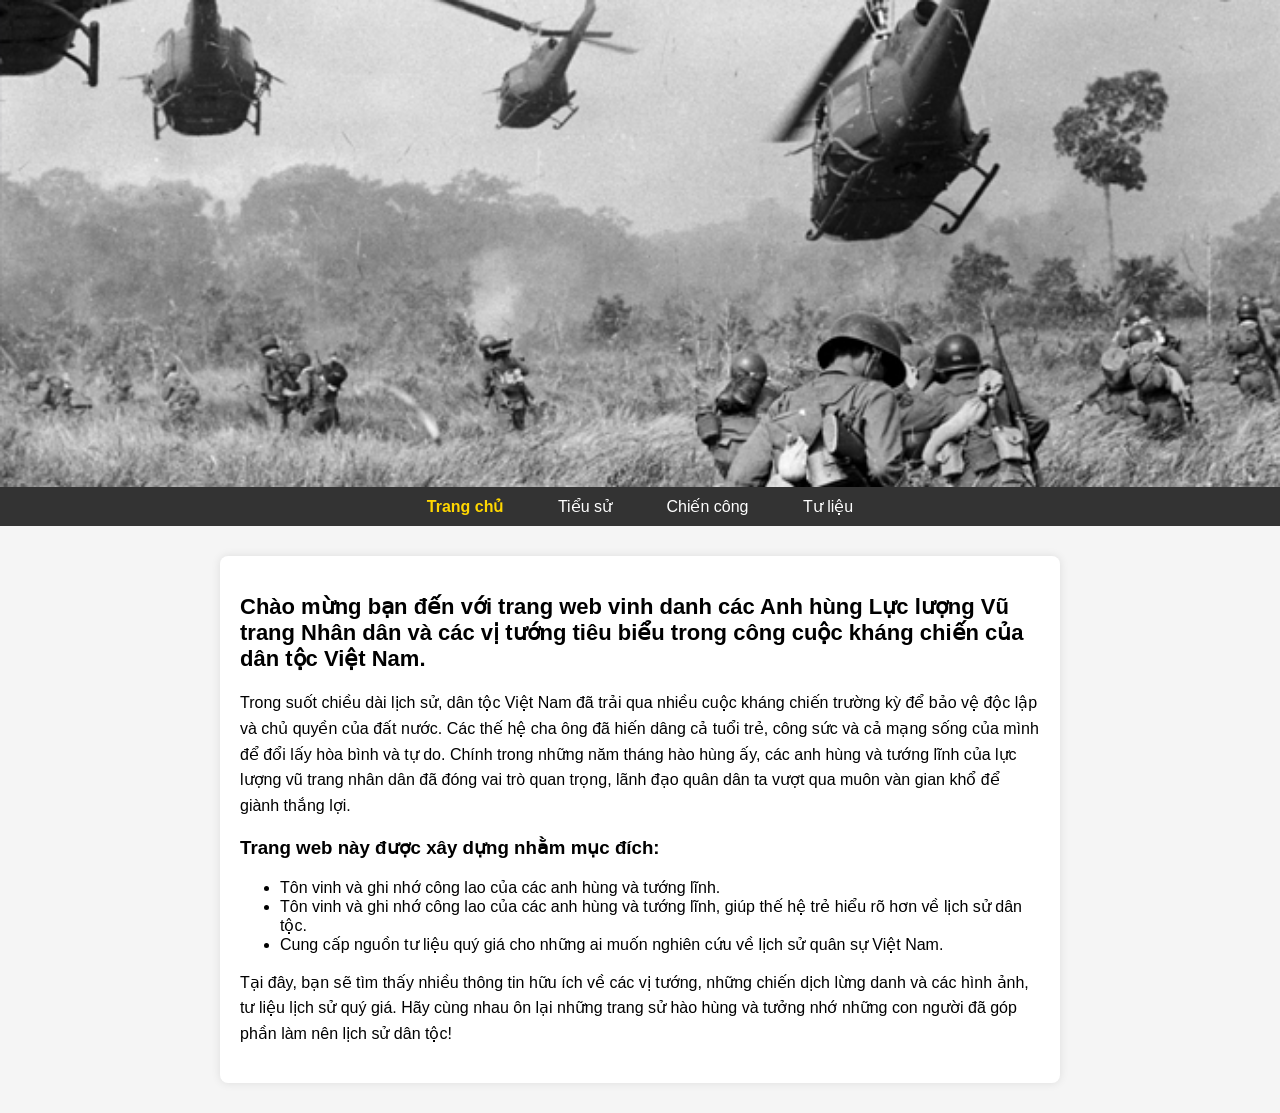
==== index.html @ 9872f2df "Add files via upload" ====
<!DOCTYPE html>
<html lang="vi">
<head>
    <meta charset="UTF-8">
    <meta name="viewport" content="width=device-width, initial-scale=1.0">
    <title>Trang chủ - Anh hùng LLVT</title>
    <link rel="stylesheet" href="styles.css">
    <script src="script.js" defer></script>
</head>
<body>
    <header>
        <img src="image.png" alt="Header Image">
    </header>

    <nav>
        <ul>
            <li><a href="index.html">Trang chủ</a></li>
            <li><a href="tieusu.html">Tiểu sử</a></li>
            <li><a href="chiencong.html">Chiến công</a></li>
            <li><a href="tulieu.html">Tư liệu</a></li>
        </ul>
    </nav>

    <main>
        <section class="content-box">
            <h2>Chào mừng bạn đến với trang web vinh danh các Anh hùng Lực lượng Vũ trang Nhân dân và các vị tướng tiêu biểu trong công cuộc kháng chiến của dân tộc Việt Nam.</h2>
            <p>Trong suốt chiều dài lịch sử, dân tộc Việt Nam đã trải qua nhiều cuộc kháng chiến trường kỳ để bảo vệ độc lập và chủ quyền của đất nước. Các thế hệ cha ông đã hiến dâng cả tuổi trẻ, công sức và cả mạng sống của mình để đổi lấy hòa bình và tự do. Chính trong những năm tháng hào hùng ấy, các anh hùng và tướng lĩnh của lực lượng vũ trang nhân dân đã đóng vai trò quan trọng, lãnh đạo quân dân ta vượt qua muôn vàn gian khổ để giành thắng lợi.</p>
            <h3>Trang web này được xây dựng nhằm mục đích:</h3>
            <ul>
                <li>Tôn vinh và ghi nhớ công lao của các anh hùng và tướng lĩnh.</li>
                <li>Tôn vinh và ghi nhớ công lao của các anh hùng và tướng lĩnh, giúp thế hệ trẻ hiểu rõ hơn về lịch sử dân tộc.</li>
                <li>Cung cấp nguồn tư liệu quý giá cho những ai muốn nghiên cứu về lịch sử quân sự Việt Nam.</li>
            </ul>
            <p>Tại đây, bạn sẽ tìm thấy nhiều thông tin hữu ích về các vị tướng, những chiến dịch lừng danh và các hình ảnh, tư liệu lịch sử quý giá. Hãy cùng nhau ôn lại những trang sử hào hùng và tưởng nhớ những con người đã góp phần làm nên lịch sử dân tộc!</p>
        </section>
    </main>
</body>
</html>
---- styles.css ----
body {
    font-family: Arial, sans-serif;
    margin: 0;
    padding: 0;
    background-color: #f5f5f5;
}

header img {
    width: 100%;
    height: auto;
    display: block;
}

nav {
    background-color: #333;
    padding: 10px 0;
}

nav ul {
    list-style-type: none;
    margin: 0;
    padding: 0;
    text-align: center;
}

nav ul li {
    display: inline;
    margin: 0 15px;
}

nav ul li a {
    color: white;
    text-decoration: none;
    font-size: 16px;
    padding: 10px;
}

nav ul li a:hover {
    text-decoration: underline;
}

main {
    display: flex;
    justify-content: center;
    margin: 30px 10px;
}

.content-box {
    background-color: white;
    padding: 20px;
    max-width: 800px;
    border-radius: 8px;
    box-shadow: 0px 0px 10px rgba(0, 0, 0, 0.1);
}

.content-box h2 {
    font-size: 22px;
    color: black;
}

.content-box p {
    font-size: 16px;
    line-height: 1.6;
}
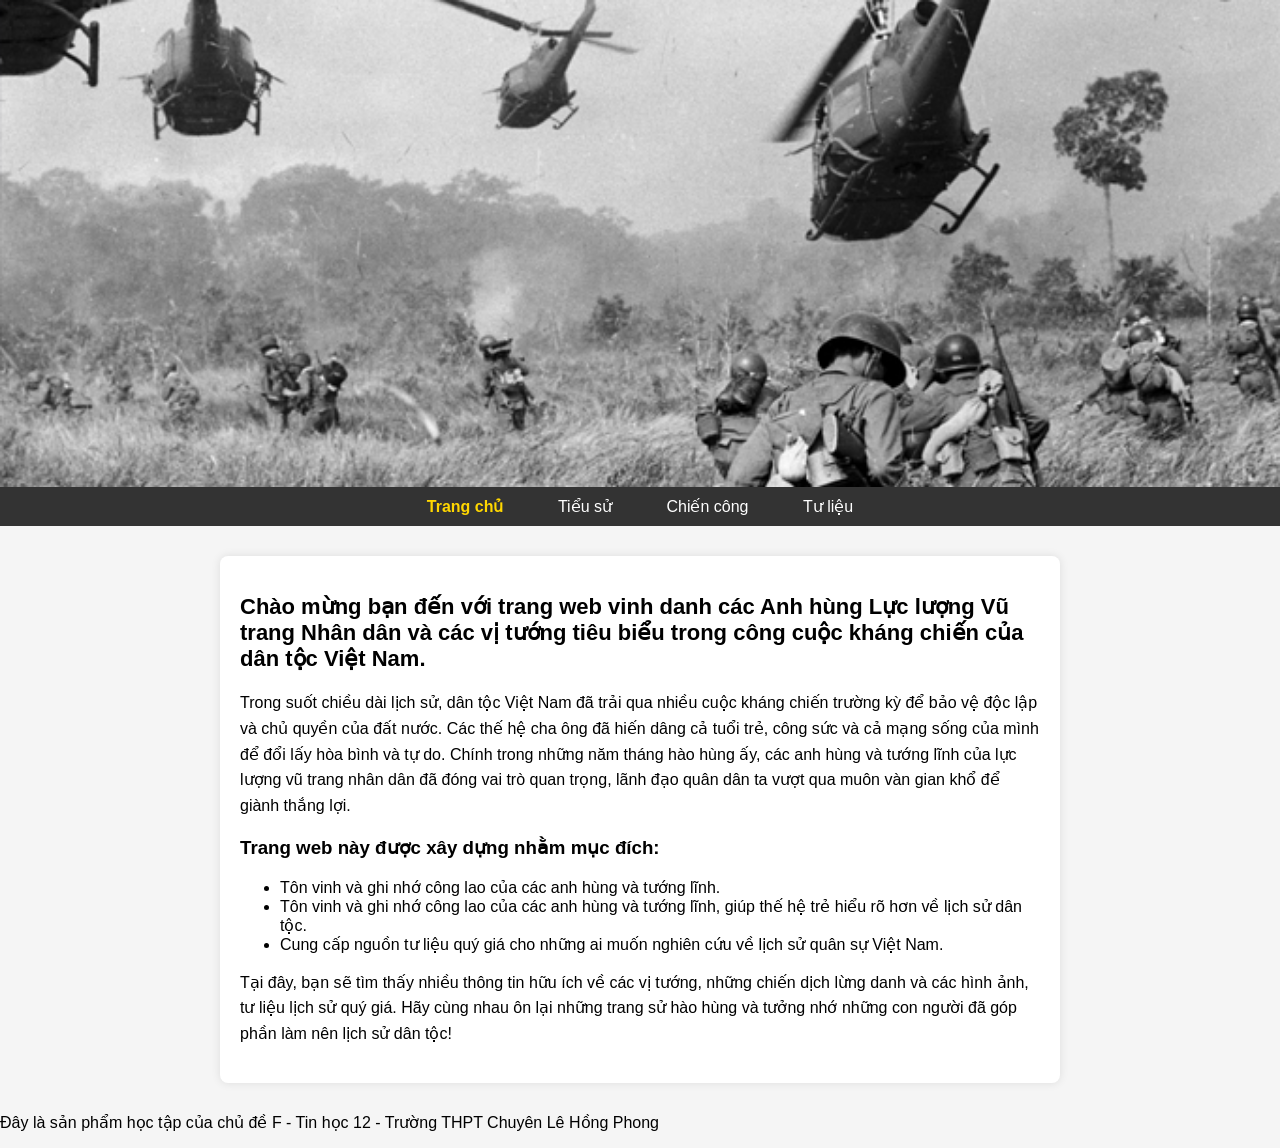
==== commit 02700f3c: "Update index.html" ====
--- a/index.html
+++ b/index.html
@@ -34,5 +34,8 @@
             <p>Tại đây, bạn sẽ tìm thấy nhiều thông tin hữu ích về các vị tướng, những chiến dịch lừng danh và các hình ảnh, tư liệu lịch sử quý giá. Hãy cùng nhau ôn lại những trang sử hào hùng và tưởng nhớ những con người đã góp phần làm nên lịch sử dân tộc!</p>
         </section>
     </main>
+    <footer>
+  <p>Đây là sản phẩm học tập của chủ đề F - Tin học 12 - Trường THPT Chuyên Lê Hồng Phong</p>
+</footer>
 </body>
 </html>
